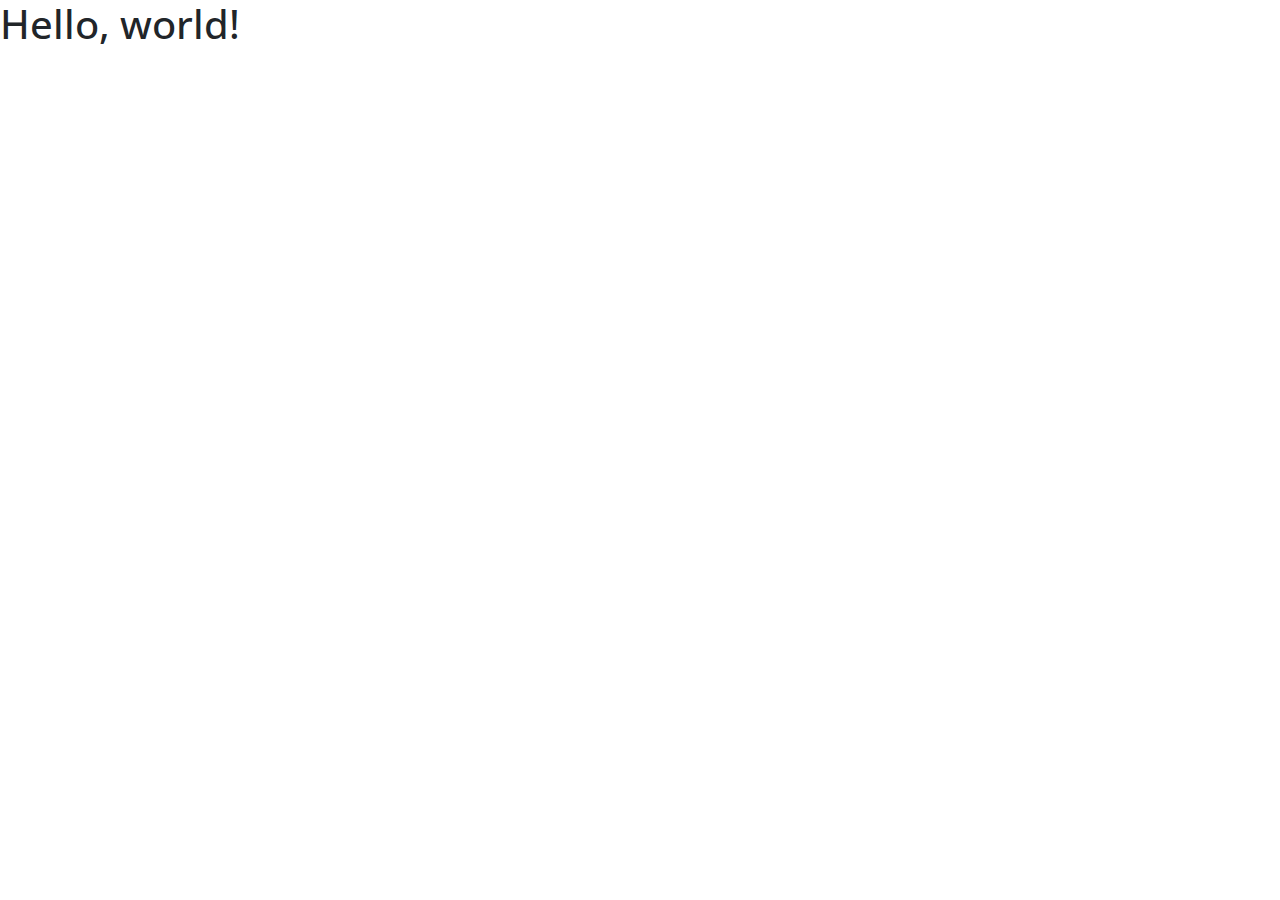
==== index.html @ 1facf367 "bootstrap" ====
<!doctype html>
<html lang="en">
  <head>
    <!-- Required meta tags -->
    <meta charset="utf-8">
    <meta name="viewport" content="width=device-width, initial-scale=1">

    <!-- Bootstrap CSS -->
    <link href="css/bootstrap.min.css" rel="stylesheet">
    <link rel="stylesheet" type="text/css" href="css/style.css">

    <title>Hello, world!</title>
  </head>
  <body>
    <h1>Hello, world!</h1>

    <!-- Optional JavaScript; choose one of the two! -->

    <!-- Option 1: Bootstrap Bundle with Popper -->
     <!-- <script src="js/bootstrap.bundle.min.js"></script> -->

    <!-- Option 2: Separate Popper and Bootstrap JS -->
    <!--
    <script src="https://cdn.jsdelivr.net/npm/@popperjs/core@2.10.2/dist/umd/popper.min.js" integrity="sha384-7+zCNj/IqJ95wo16oMtfsKbZ9ccEh31eOz1HGyDuCQ6wgnyJNSYdrPa03rtR1zdB" crossorigin="anonymous"></script>
    <script src="https://cdn.jsdelivr.net/npm/bootstrap@5.1.3/dist/js/bootstrap.min.js" integrity="sha384-QJHtvGhmr9XOIpI6YVutG+2QOK9T+ZnN4kzFN1RtK3zEFEIsxhlmWl5/YESvpZ13" crossorigin="anonymous"></script>
    -->
  </body>
</html>
---- css/style.css ----
@import url('https://fonts.googleapis.com/css2?family=Open+Sans:ital,wght@0,300;0,500;0,600;0,700;1,400&display=swap');
body{font-family: 'Open Sans', sans-serif;}
ul li{list-style: none;}
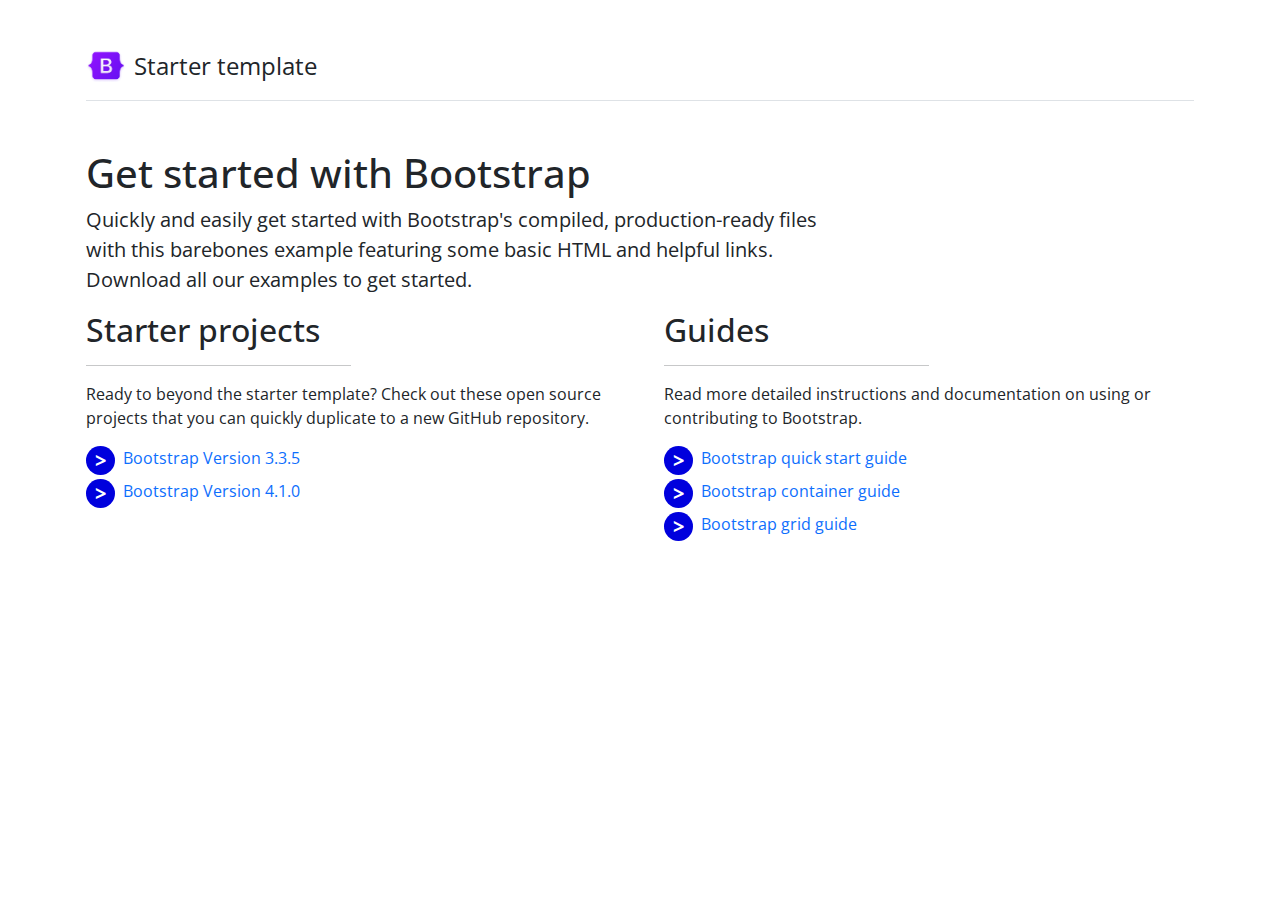
==== commit d0205e47: "update order" ====
--- a/index.html
+++ b/index.html
@@ -12,7 +12,40 @@
     <title>Hello, world!</title>
   </head>
   <body>
-    <h1>Hello, world!</h1>
+    <div class="container mx-auto p-3 py-md-5">
+      <header class="d-flex align-items-center pb-3 mb-5 border-bottom">
+        <a href="/" class="d-flex align-items-center text-dark text-decoration-none">
+          <img src="img/logo.png"  width="40" height="32" class="me-2">
+          <span class="fs-4">Starter template</span>
+        </a>
+      </header>
+      <main>
+        <h1>Get started with Bootstrap</h1>
+        <p class="fs-5 col-md-8">Quickly and easily get started with Bootstrap's compiled, production-ready files with this barebones example featuring some basic HTML and helpful links. Download all our examples to get started.</p>
+        <div class="row g-5">
+          <div class="col-12 col-md-6">
+            <h2 class="mb-1">Starter projects</h2>
+            <hr class="col-3 col-md-6 mb-3">
+
+            <p>Ready to beyond the starter template? Check out these open source projects that you can quickly duplicate to a new GitHub repository.</p>
+            <ul class="icon-list">
+              <li><a href="#">Bootstrap Version 3.3.5</a></li>
+              <li><a href="#">Bootstrap Version 4.1.0</a></li>
+            </ul>
+          </div>
+          <div class="col-12 col-md-6">
+            <h2>Guides</h2>
+            <hr class="col-3 col-md-6 mb-3">
+            <p>Read more detailed instructions and documentation on using or contributing to Bootstrap.</p>
+            <ul class="icon-list">
+              <li><a href="#">Bootstrap quick start guide</a></li>
+              <li><a href="#">Bootstrap container guide</a></li>
+              <li><a href="#">Bootstrap grid guide</a></li>
+            </ul>
+          </div>
+        </div>
+      </main>
+    </div>
 
     <!-- Optional JavaScript; choose one of the two! -->
 
--- a/css/style.css
+++ b/css/style.css
@@ -1,3 +1,21 @@
 @import url('https://fonts.googleapis.com/css2?family=Open+Sans:ital,wght@0,300;0,500;0,600;0,700;1,400&display=swap');
 body{font-family: 'Open Sans', sans-serif;}
 ul li{list-style: none;}
+.icon-list{padding-left: 0}
+.icon-list li{    display: flex;
+    align-items: flex-start;
+    margin-bottom: .25rem;}
+a{text-decoration: none;}
+.icon-list li::before{
+    content: '>';
+    display: block;
+    width: 1.8rem;
+    height: 1.8rem;
+    margin-right: .5rem;
+    background: #00D;
+    border-radius: 50%;
+    color: #fff;
+    padding: 0px 9px;
+    font-weight: bold;
+    font-size: 20px;
+}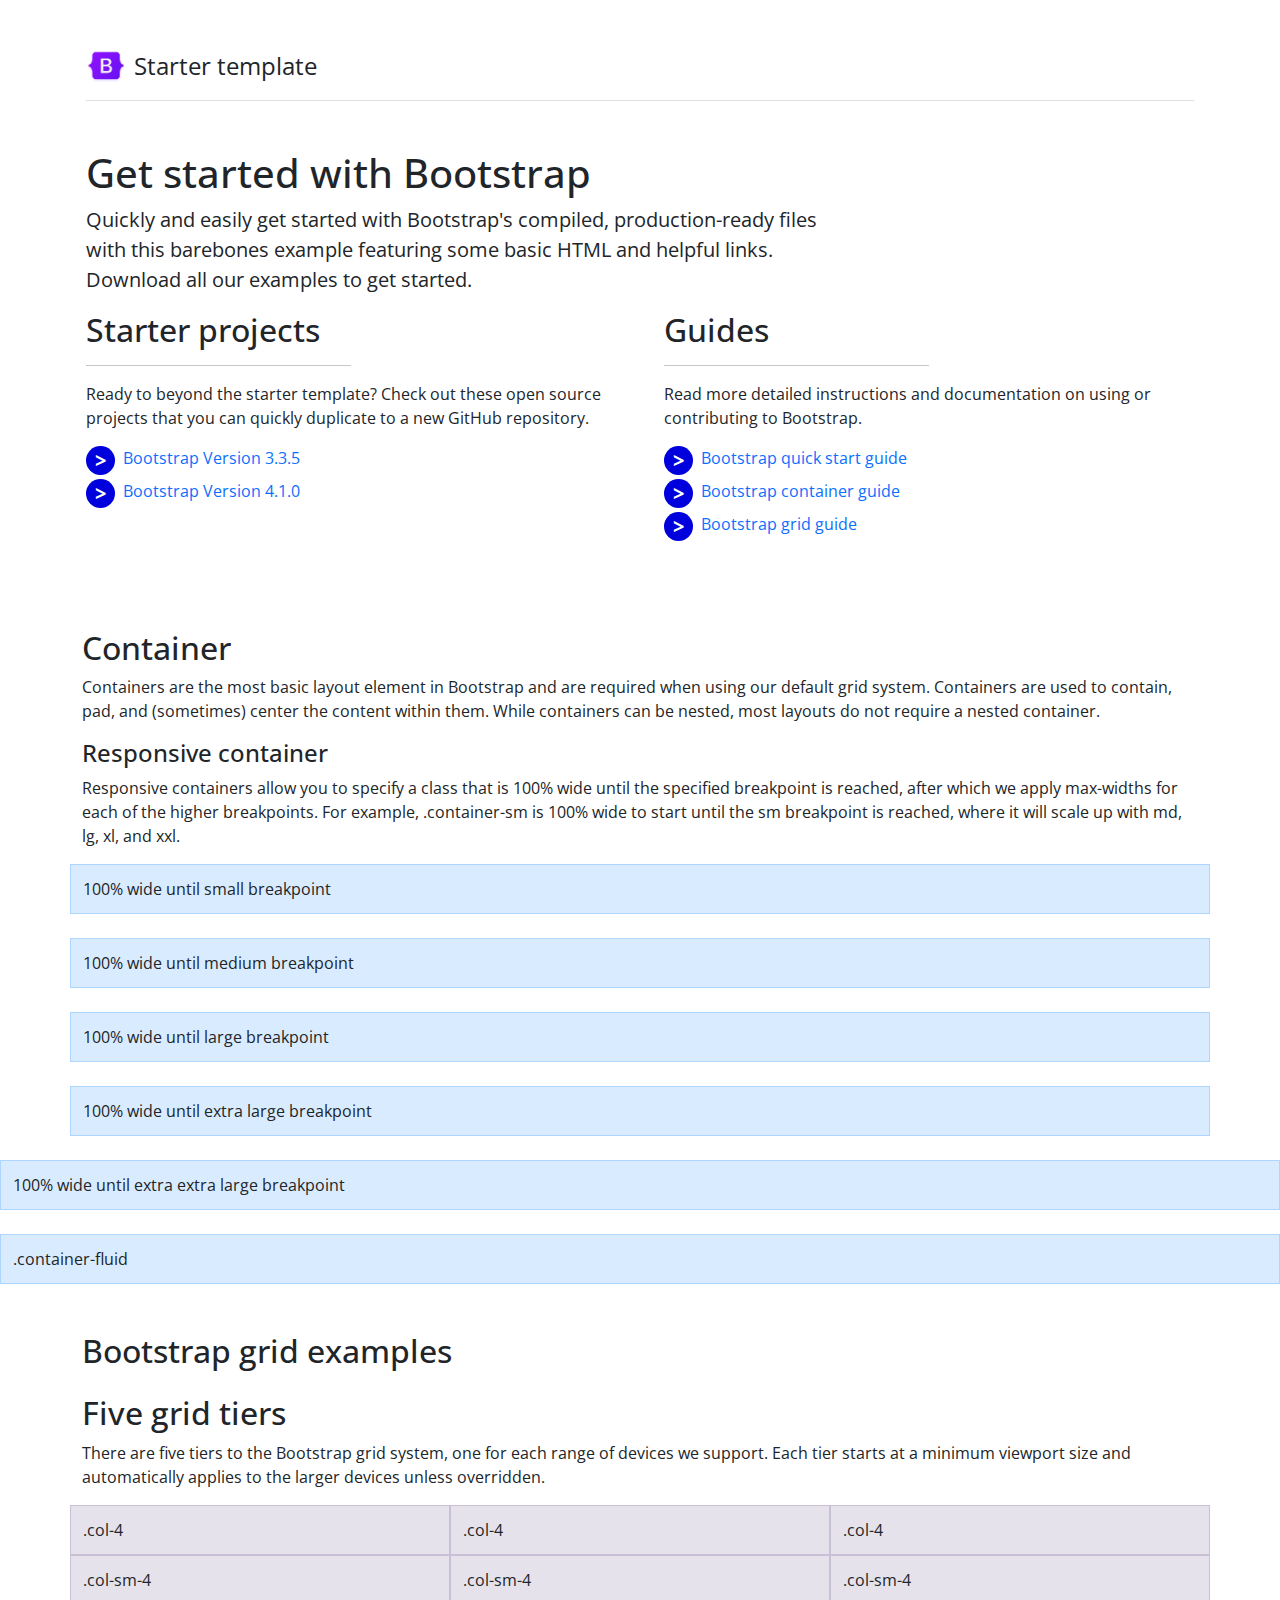
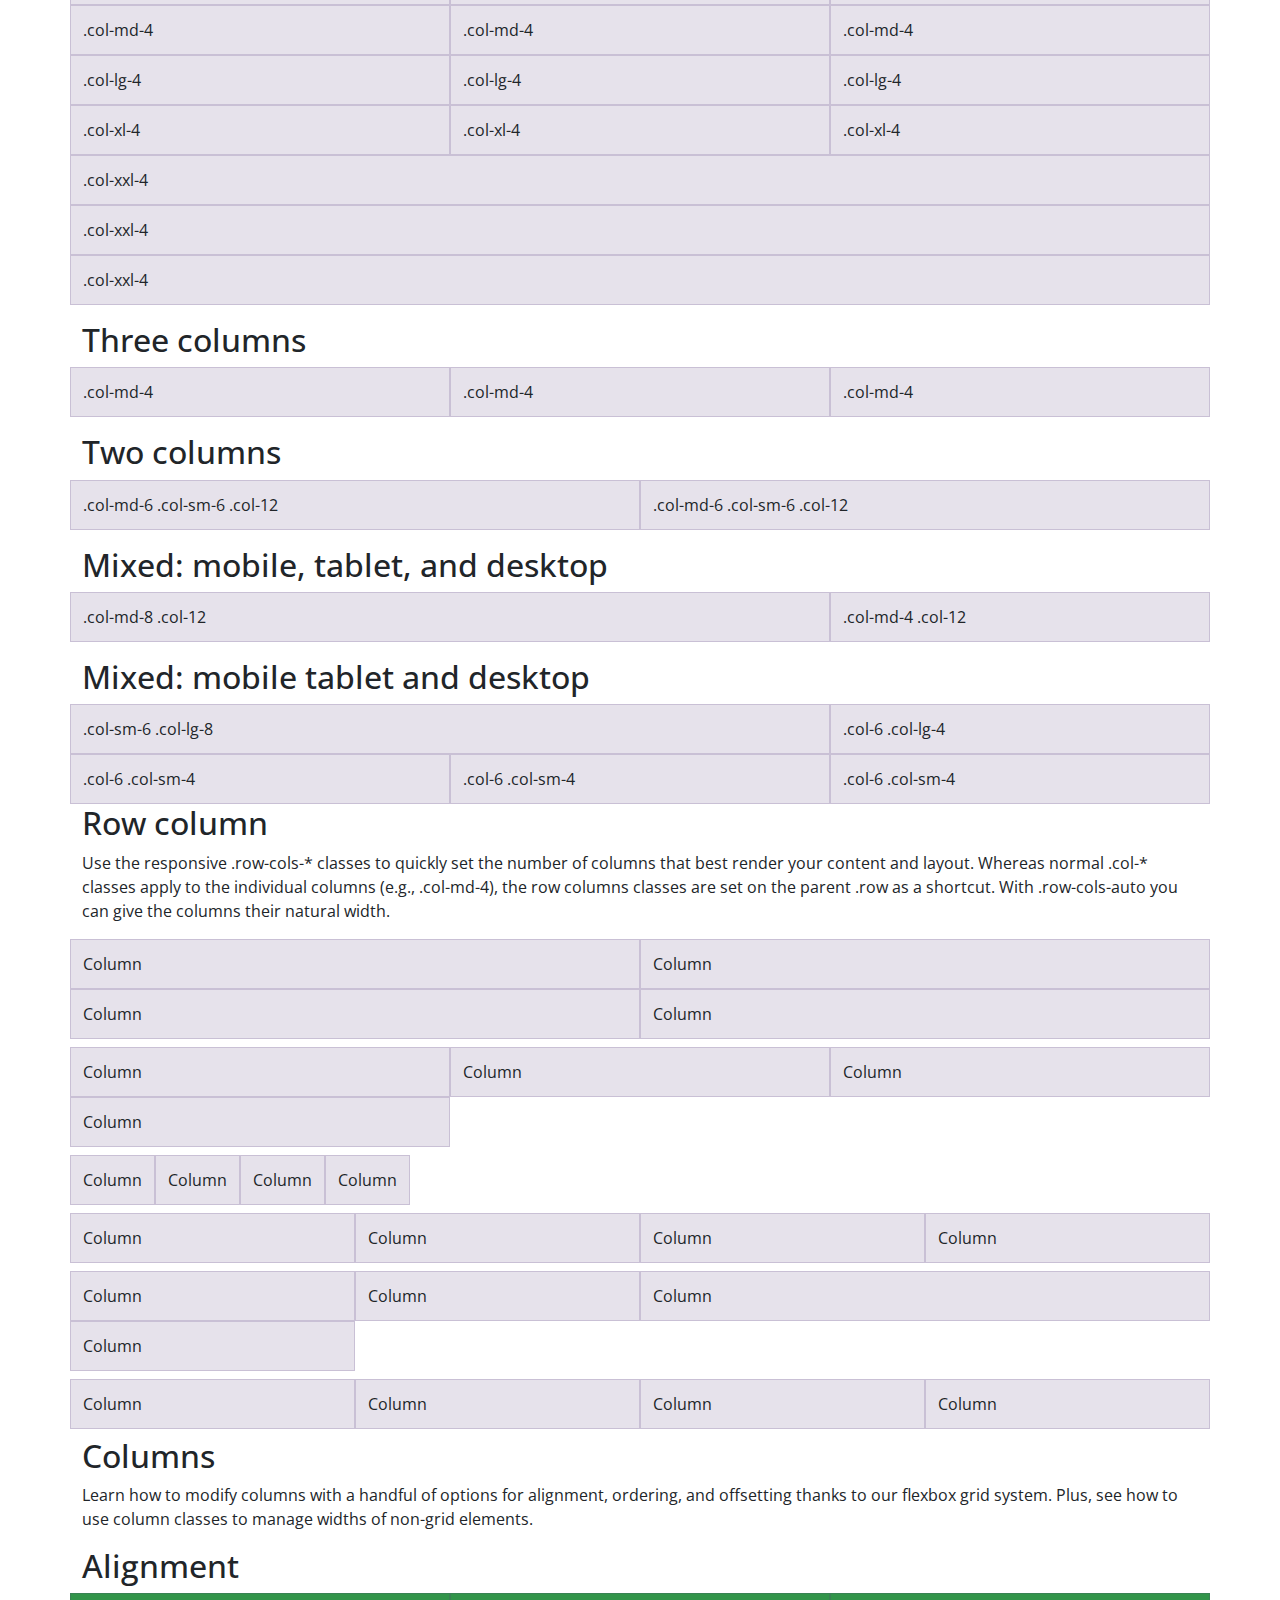
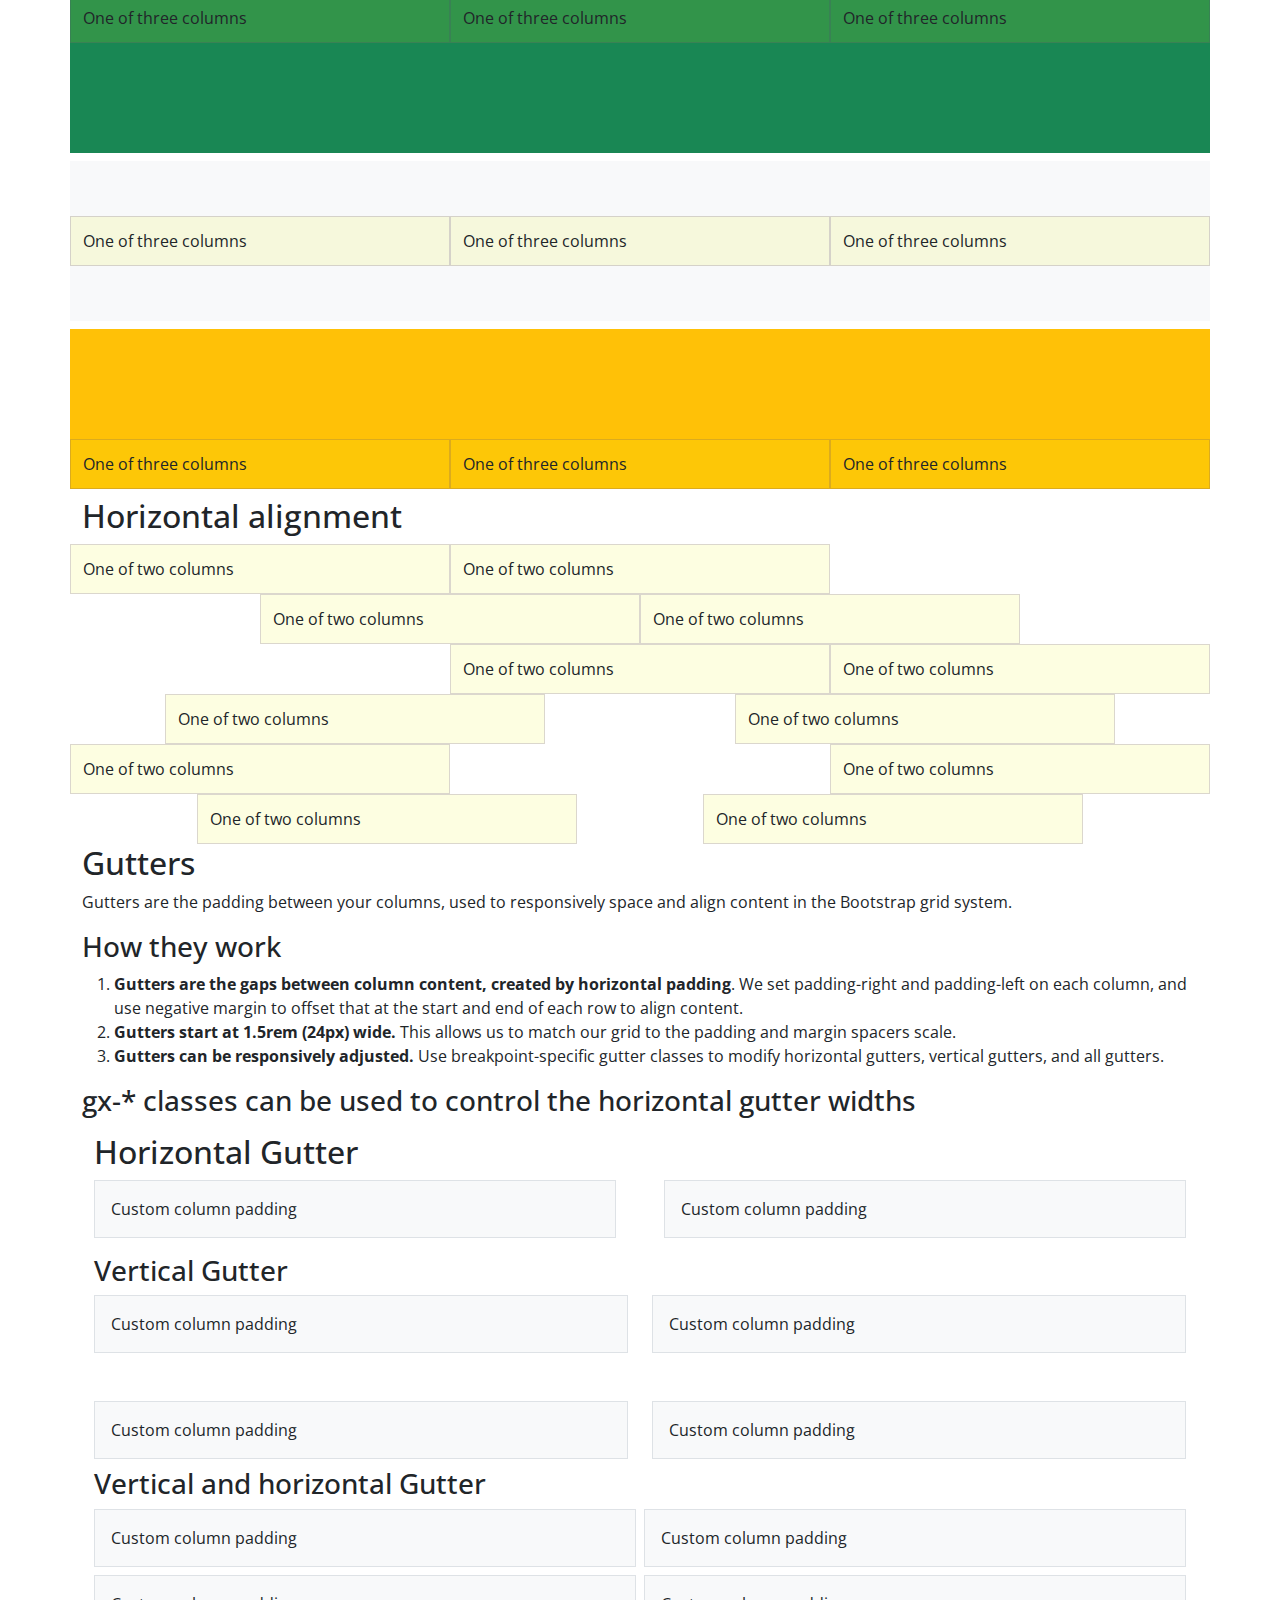
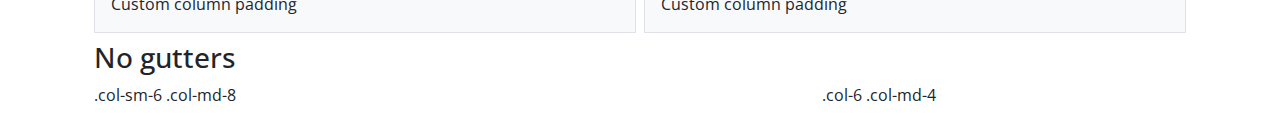
==== commit 74d4d6a9: "updated bootstrap" ====
--- a/index.html
+++ b/index.html
@@ -46,6 +46,290 @@
         </div>
       </main>
     </div>
+    <div class="container">
+      <h2 class="mt-4">Container</h2>
+      <p>Containers are the most basic layout element in Bootstrap and are required when using our default grid system. Containers are used to contain, pad, and (sometimes) center the content within them. While containers can be nested, most layouts do not require a nested container.</p>
+      <h4>Responsive container</h4>
+      <p>Responsive containers allow you to specify a class that is 100% wide until the specified breakpoint is reached, after which we apply max-widths for each of the higher breakpoints. For example, .container-sm is 100% wide to start until the sm breakpoint is reached, where it will scale up with md, lg, xl, and xxl.</p>
+
+
+    </div>
+    <div class="container-sm themed-container">100% wide until small breakpoint</div>
+<div class="container-md themed-container">100% wide until medium breakpoint</div>
+<div class="container-lg themed-container">100% wide until large breakpoint</div>
+<div class="container-xl themed-container">100% wide until extra large breakpoint</div>
+<div class="container-xxl themed-container">100% wide until extra extra large breakpoint</div>
+<div class="container-fluid themed-container">.container-fluid</div>
+
+<div class="container">
+  <div class="row">
+    <div class="col-12">
+      <h2 class="mt-4">Bootstrap grid examples</h2>
+      <h2 class="mt-4">Five grid tiers</h2>
+      <p>There are five tiers to the Bootstrap grid system, one for each range of devices we support. Each tier starts at a minimum viewport size and automatically applies to the larger devices unless overridden.</p>
+
+    </div>
+  </div>
+  <div class="row">
+    <div class="col-4 themed-grid-col">.col-4</div>
+    <div class="col-4 themed-grid-col">.col-4</div>
+    <div class="col-4 themed-grid-col">.col-4</div>
+  </div>
+  <div class="row">
+    <div class="col-sm-4 themed-grid-col">.col-sm-4</div>
+    <div class="col-sm-4 themed-grid-col">.col-sm-4</div>
+    <div class="col-sm-4 themed-grid-col">.col-sm-4</div>
+  </div>
+  <div class="row">
+    <div class="col-md-4 themed-grid-col">.col-md-4</div>
+    <div class="col-md-4 themed-grid-col">.col-md-4</div>
+    <div class="col-md-4 themed-grid-col">.col-md-4</div>
+  </div>
+  <div class="row">
+    <div class="col-lg-4 themed-grid-col">.col-lg-4</div>
+    <div class="col-lg-4 themed-grid-col">.col-lg-4</div>
+    <div class="col-lg-4 themed-grid-col">.col-lg-4</div>
+  </div>
+  <div class="row">
+    <div class="col-xl-4 themed-grid-col">.col-xl-4</div>
+    <div class="col-xl-4 themed-grid-col">.col-xl-4</div>
+    <div class="col-xl-4 themed-grid-col">.col-xl-4</div>
+  </div>
+  <div class="row">
+    <div class="col-xxl-4 themed-grid-col">.col-xxl-4</div>
+    <div class="col-xxl-4 themed-grid-col">.col-xxl-4</div>
+    <div class="col-xxl-4 themed-grid-col">.col-xxl-4</div>
+  </div>
+  <div class="row mt-3">
+    <h2>Three columns</h2>
+    <div class="col-md-4 themed-grid-col">.col-md-4</div>
+    <div class="col-md-4 themed-grid-col">.col-md-4</div>
+    <div class="col-md-4 themed-grid-col">.col-md-4</div>
+  </div>
+  <div class="row mt-3">
+    <h2>Two columns</h2>
+    <div class="col-md-6 col-sm-6 col-12 themed-grid-col">.col-md-6 .col-sm-6 .col-12</div>
+    <div class="col-md-6 col-sm-6 col-12 themed-grid-col">.col-md-6 .col-sm-6 .col-12</div>
+  </div>
+  <div class="row mt-3">
+    <h2>Mixed: mobile, tablet, and desktop</h2>
+    <div class="col-md-8 col-12 themed-grid-col">.col-md-8  .col-12</div>
+    <div class="col-md-4 col-12 themed-grid-col">.col-md-4 .col-12</div>
+  </div>
+  <div class="row mt-3">
+    <h2>Mixed: mobile tablet and desktop</h2>
+    <div class="col-sm-6 col-lg-8 themed-grid-col">.col-sm-6 .col-lg-8</div>
+    <div class="col-6 col-lg-4 themed-grid-col">.col-6 .col-lg-4</div>
+    <div class="col-6 col-sm-4 themed-grid-col">.col-6 .col-sm-4</div>
+    <div class="col-6 col-sm-4 themed-grid-col">.col-6 .col-sm-4</div>
+    <div class="col-6 col-sm-4 themed-grid-col">.col-6 .col-sm-4</div>
+  </div>
+
+</div>
+<div class="container">
+  <h2>Row column</h2>
+  <p>Use the responsive .row-cols-* classes to quickly set the number of columns that best render your content and layout. Whereas normal .col-* classes apply to the individual columns (e.g., .col-md-4), the row columns classes are set on the parent .row as a shortcut. With .row-cols-auto you can give the columns their natural width.</p>
+  <div class="row row-cols-2 mb-2">
+    <div class="col themed-grid-col">Column</div>
+    <div class="col themed-grid-col">Column</div>
+    <div class="col themed-grid-col">Column</div>
+    <div class="col themed-grid-col">Column</div>
+  </div>
+  <div class="row row-cols-3 mb-2">
+    <div class="col themed-grid-col">Column</div>
+    <div class="col themed-grid-col">Column</div>
+    <div class="col themed-grid-col">Column</div>
+    <div class="col themed-grid-col">Column</div>
+  </div>
+  <div class="row row-cols-auto mb-2">
+    <div class="col themed-grid-col">Column</div>
+    <div class="col themed-grid-col">Column</div>
+    <div class="col themed-grid-col">Column</div>
+    <div class="col themed-grid-col">Column</div>
+  </div>
+    <div class="row row-cols-4 mb-2">
+    <div class="col themed-grid-col">Column</div>
+    <div class="col themed-grid-col">Column</div>
+    <div class="col themed-grid-col">Column</div>
+    <div class="col themed-grid-col">Column</div>
+  </div>
+  <div class="row row-cols-4 mb-2">
+    <div class="col themed-grid-col">Column</div>
+    <div class="col themed-grid-col">Column</div>
+    <div class="col-6 themed-grid-col">Column</div>
+    <div class="col themed-grid-col">Column</div>
+  </div>
+  <div class="row row-cols-1 row-cols-sm-2 row-cols-md-4 mb-2">
+    <div class="col themed-grid-col">Column</div>
+    <div class="col themed-grid-col">Column</div>
+    <div class="col themed-grid-col">Column</div>
+    <div class="col themed-grid-col">Column</div>
+  </div>
+
+</div>
+<div class="container">
+  <h2>Columns</h2>
+  <p>Learn how to modify columns with a handful of options for alignment, ordering, and offsetting thanks to our flexbox grid system. Plus, see how to use column classes to manage widths of non-grid elements.</p>
+  <h2>Alignment</h2>
+</div>
+<div class="container bg-success mb-2">
+    <div class="row align-items-start" style="height:10rem">
+    <div class="col themed-col">
+      One of three columns
+    </div>
+    <div class="col themed-col">
+      One of three columns
+    </div>
+    <div class="col themed-col">
+      One of three columns
+    </div>
+  </div>
+  </div>
+  <div class="container mb-2 bg-light text-dark">
+  
+  <div class="row align-items-center" style="height:10rem">
+    <div class="col themed-col">
+      One of three columns
+    </div>
+    <div class="col themed-col">
+      One of three columns
+    </div>
+    <div class="col themed-col">
+      One of three columns
+    </div>
+  </div>
+</div>
+<div class="container mb-2 bg-warning text-dark">
+  <div class="row align-items-end" style="height:10rem">
+    <div class="col themed-col">
+      One of three columns
+    </div>
+    <div class="col themed-col">
+      One of three columns
+    </div>
+    <div class="col themed-col">
+      One of three columns
+    </div>
+  </div>
+</div>
+<div class="container">
+  <h2>Horizontal alignment</h2>
+  <div class="row justify-content-start">
+    <div class="col-4 themed-col">
+      One of two columns
+    </div>
+    <div class="col-4 themed-col">
+      One of two columns
+    </div>
+  </div>
+  <div class="row justify-content-center">
+    <div class="col-4 themed-col">
+      One of two columns
+    </div>
+    <div class="col-4 themed-col">
+      One of two columns
+    </div>
+  </div>
+  <div class="row justify-content-end">
+    <div class="col-4 themed-col">
+      One of two columns
+    </div>
+    <div class="col-4 themed-col">
+      One of two columns
+    </div>
+  </div>
+  <div class="row justify-content-around">
+    <div class="col-4 themed-col">
+      One of two columns
+    </div>
+    <div class="col-4 themed-col">
+      One of two columns
+    </div>
+  </div>
+  <div class="row justify-content-between">
+    <div class="col-4 themed-col">
+      One of two columns
+    </div>
+    <div class="col-4 themed-col">
+      One of two columns
+    </div>
+  </div>
+  <div class="row justify-content-evenly">
+    <div class="col-4 themed-col">
+      One of two columns
+    </div>
+    <div class="col-4 themed-col">
+      One of two columns
+    </div>
+  </div>
+</div>
+<div class="container">
+  <h2>Gutters</h2>
+  <p>Gutters are the padding between your columns, used to responsively space and align content in the Bootstrap grid system.</p>
+  <h3>How they work</h3>
+  <style type="text/css">ul li{list-style-type: bullet}</style>
+  <ul style="list-style-type:bullet">
+    <li><strong>Gutters are the gaps between column content, created by horizontal padding</strong>. We set padding-right and padding-left on each column, and use negative margin to offset that at the start and end of each row to align content.
+    </li>
+    <li><strong>Gutters start at 1.5rem (24px) wide.</strong> This allows us to match our grid to the padding and margin spacers scale.</li>
+    <li><strong> Gutters can be responsively adjusted.</strong> Use breakpoint-specific gutter classes to modify horizontal gutters, vertical gutters, and all gutters.</li>
+  </ul>
+  <h3>gx-* classes can be used to control the horizontal gutter widths</h3>
+
+  <div class="container overflow-hidden mb-2">
+    <h2 class="my-2">Horizontal Gutter</h2>
+    <div class="row gx-5">
+      <div class="col ">
+       <div class="p-3 border bg-light">Custom column padding</div>
+      </div>
+      <div class="col ">
+        <div class="p-3 border bg-light">Custom column padding</div>
+      </div>
+    </div>
+</div>
+<div class="container overflow-hidden mb-2">
+  <h3 class="my-2">Vertical Gutter</h3>
+  <div class="row gy-5">
+    <div class="col-6">
+      <div class="p-3 border bg-light">Custom column padding</div>
+    </div>
+    <div class="col-6">
+      <div class="p-3 border bg-light">Custom column padding</div>
+    </div>
+    <div class="col-6">
+      <div class="p-3 border bg-light">Custom column padding</div>
+    </div>
+    <div class="col-6">
+      <div class="p-3 border bg-light">Custom column padding</div>
+    </div>
+  </div>
+</div>
+<div class="container mb-2">
+  <h3 class="my-2">Vertical and horizontal Gutter</h3>
+  <div class="row g-2">
+    <div class="col-6">
+      <div class="p-3 border bg-light">Custom column padding</div>
+    </div>
+    <div class="col-6">
+      <div class="p-3 border bg-light">Custom column padding</div>
+    </div>
+    <div class="col-6">
+      <div class="p-3 border bg-light">Custom column padding</div>
+    </div>
+    <div class="col-6">
+      <div class="p-3 border bg-light">Custom column padding</div>
+    </div>
+  </div>
+  <h3 class="mt-2">No gutters</h3>
+  <div class="row g-0">
+    <div class="col-sm-6 col-md-8">.col-sm-6 .col-md-8</div>
+    <div class="col-6 col-md-4">.col-6 .col-md-4</div>
+  </div>
+</div>
+
+</div>
+
+
 
     <!-- Optional JavaScript; choose one of the two! -->
 
--- a/css/style.css
+++ b/css/style.css
@@ -18,4 +18,21 @@
     padding: 0px 9px;
     font-weight: bold;
     font-size: 20px;
+}
+.themed-container{
+  padding: .75rem;
+    margin-bottom: 1.5rem;
+    background-color: rgba(0, 123, 255, .15);
+    border: 1px solid rgba(0, 123, 255, .2);
+}
+
+.themed-grid-col{
+  padding: .75rem;
+  background: rgba(86, 61, 124, .15);
+  border: 1px solid rgba(86, 61, 124, .2);
+}
+.themed-col{
+  padding: .75rem;
+  background: rgb(239 243 12 / 12%);
+  border: 1px solid rgba(86, 61, 124, .2); 
 }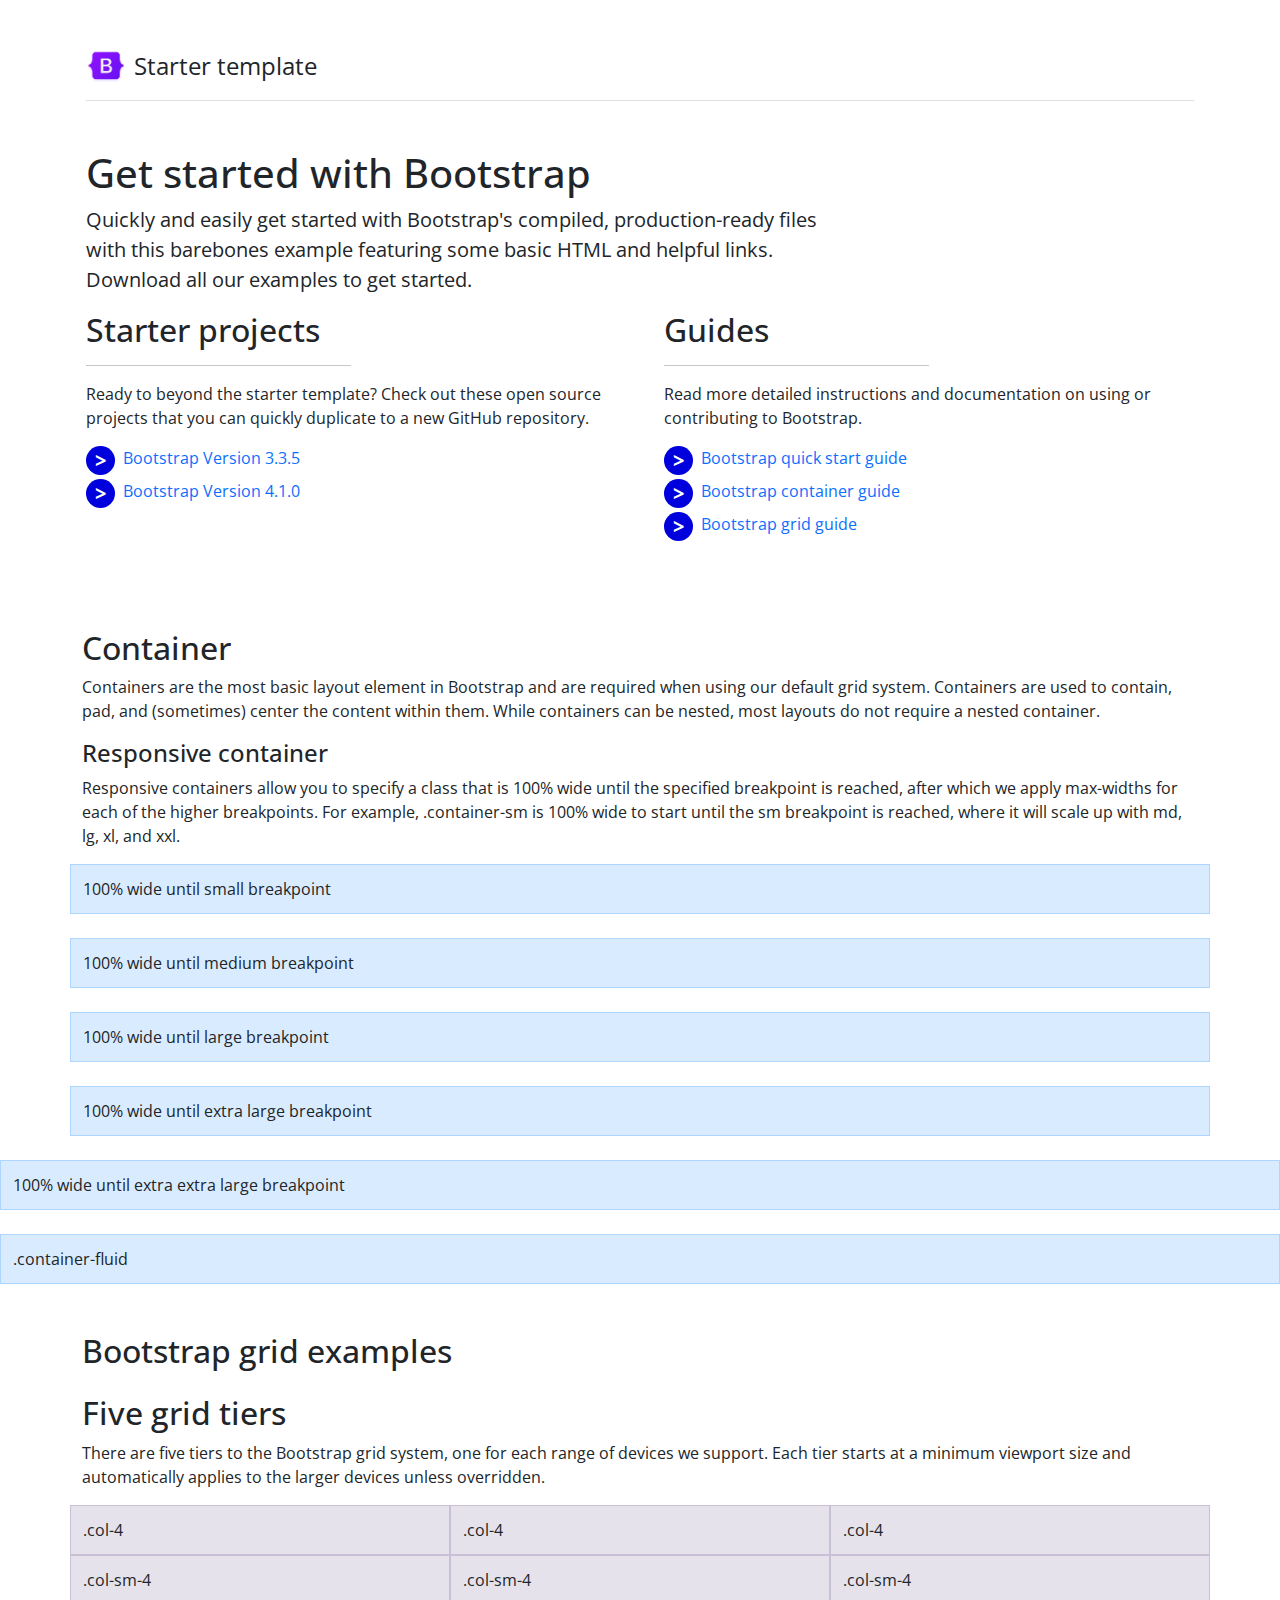
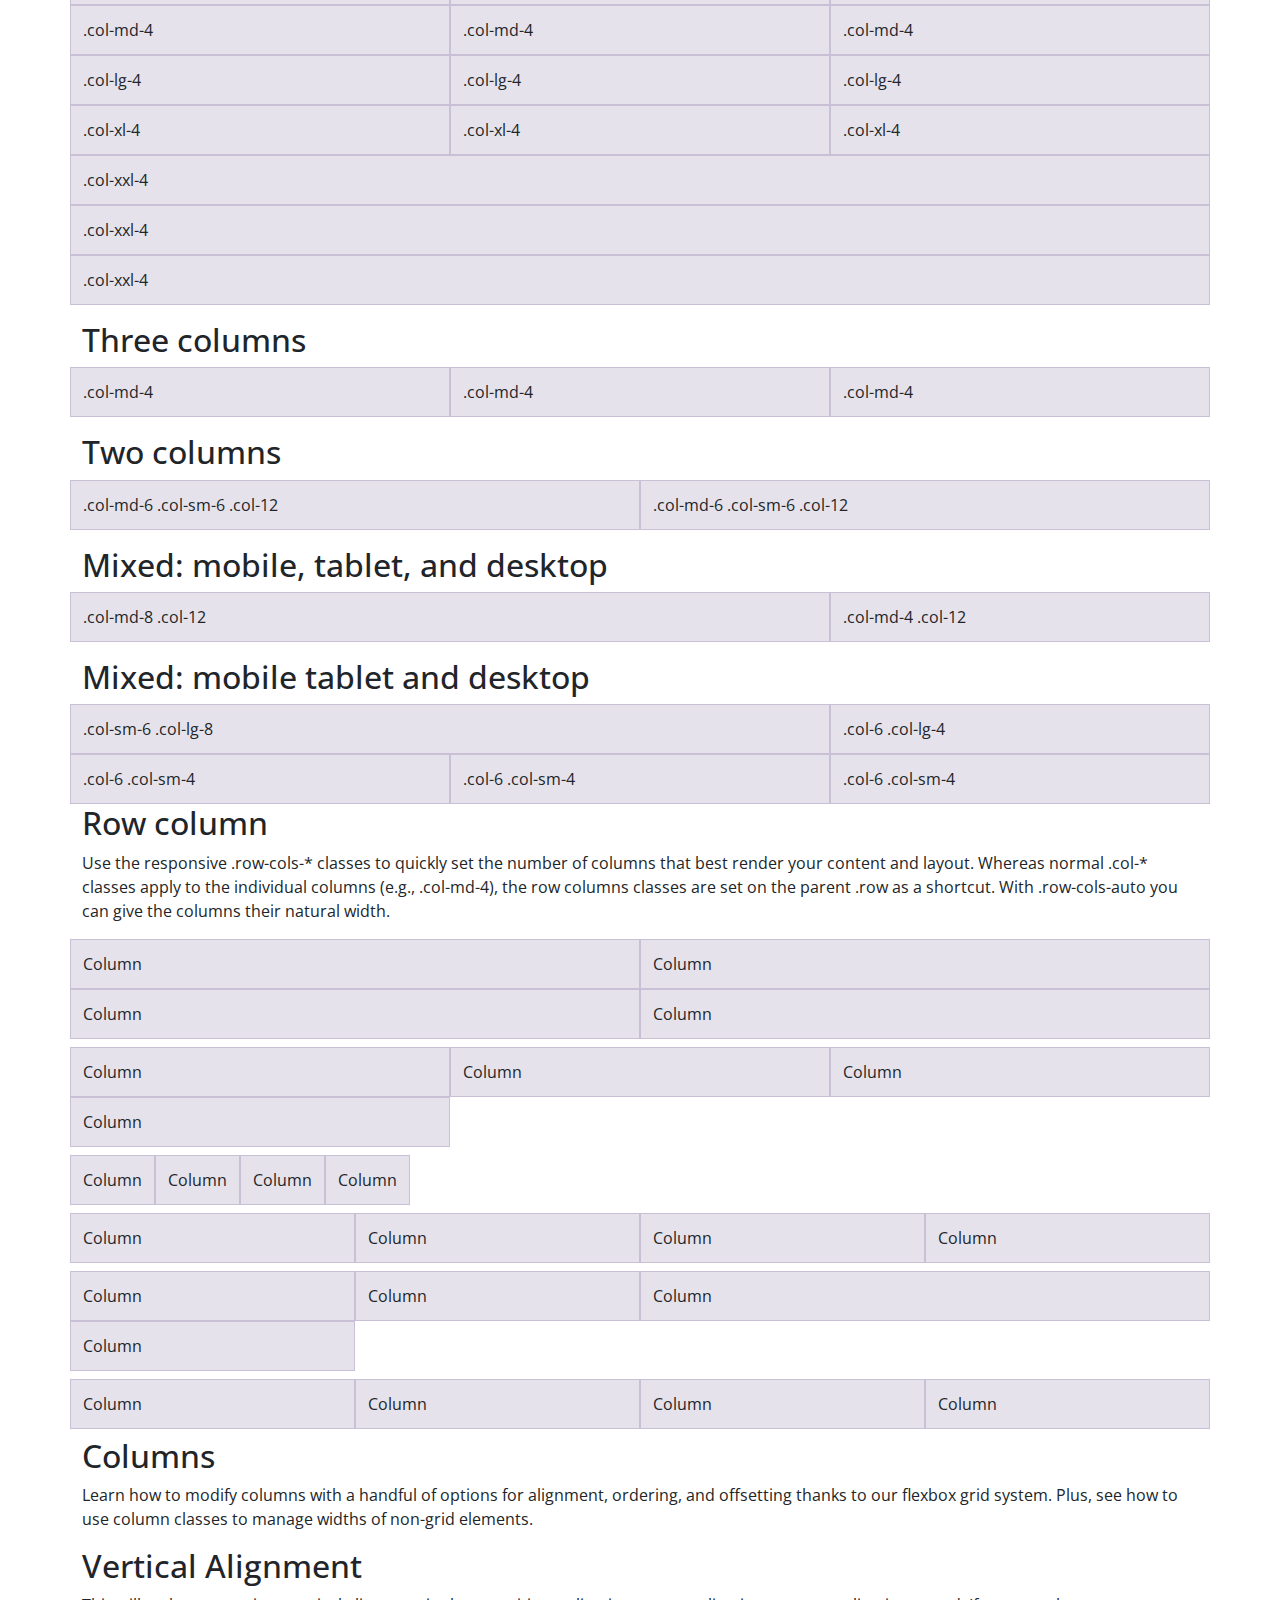
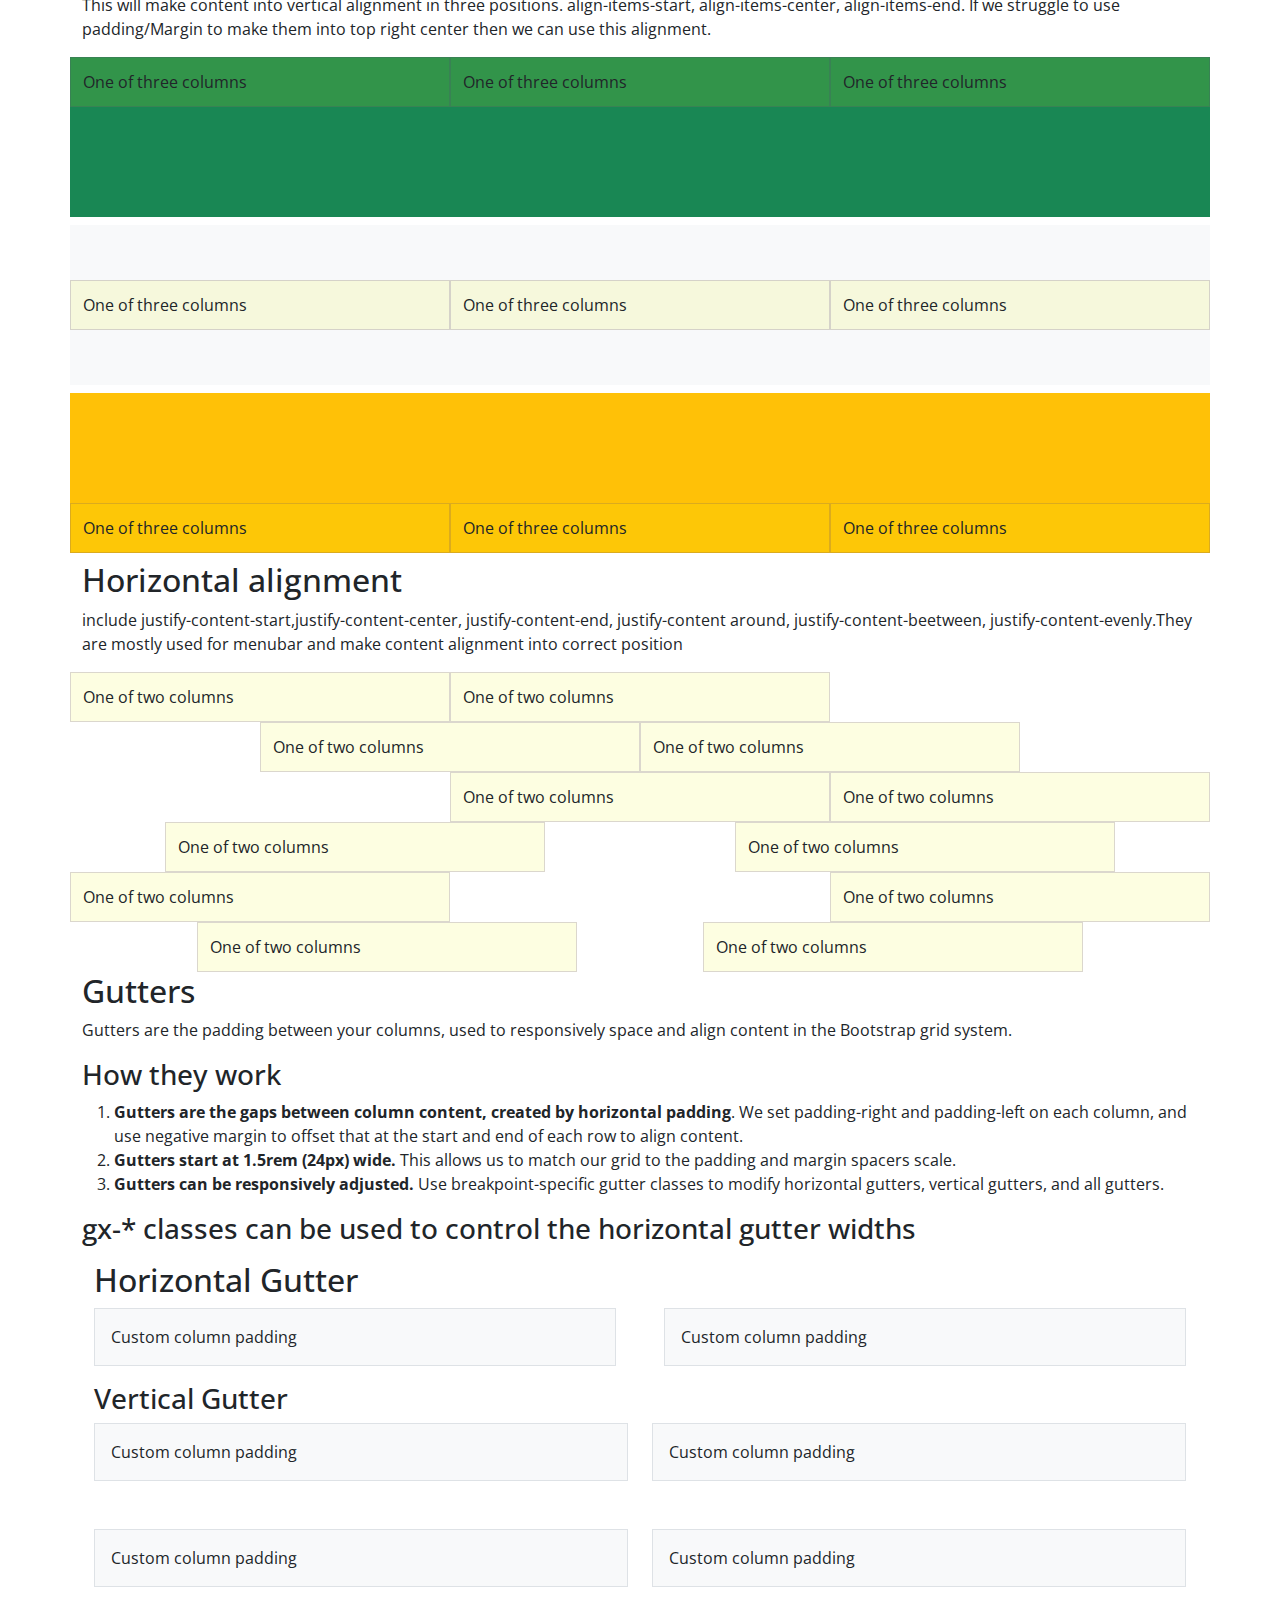
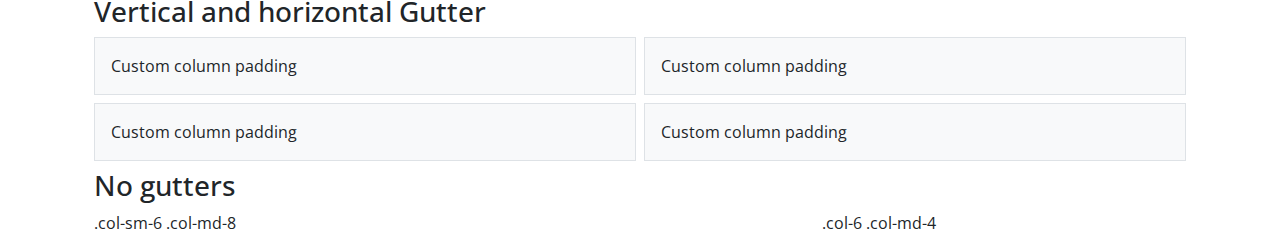
==== commit cda0dc63: "updated" ====
--- a/index.html
+++ b/index.html
@@ -170,7 +170,8 @@
 <div class="container">
   <h2>Columns</h2>
   <p>Learn how to modify columns with a handful of options for alignment, ordering, and offsetting thanks to our flexbox grid system. Plus, see how to use column classes to manage widths of non-grid elements.</p>
-  <h2>Alignment</h2>
+  <h2>Vertical Alignment</h2>
+  <p>This will make content into vertical alignment in three positions. align-items-start, align-items-center, align-items-end. If we struggle to use padding/Margin to make them into top right center then we can use this alignment.</p>
 </div>
 <div class="container bg-success mb-2">
     <div class="row align-items-start" style="height:10rem">
@@ -214,6 +215,7 @@
 </div>
 <div class="container">
   <h2>Horizontal alignment</h2>
+  <p>include justify-content-start,justify-content-center, justify-content-end, justify-content around, justify-content-beetween, justify-content-evenly.They are mostly used for menubar and make content alignment into correct position</p>
   <div class="row justify-content-start">
     <div class="col-4 themed-col">
       One of two columns
